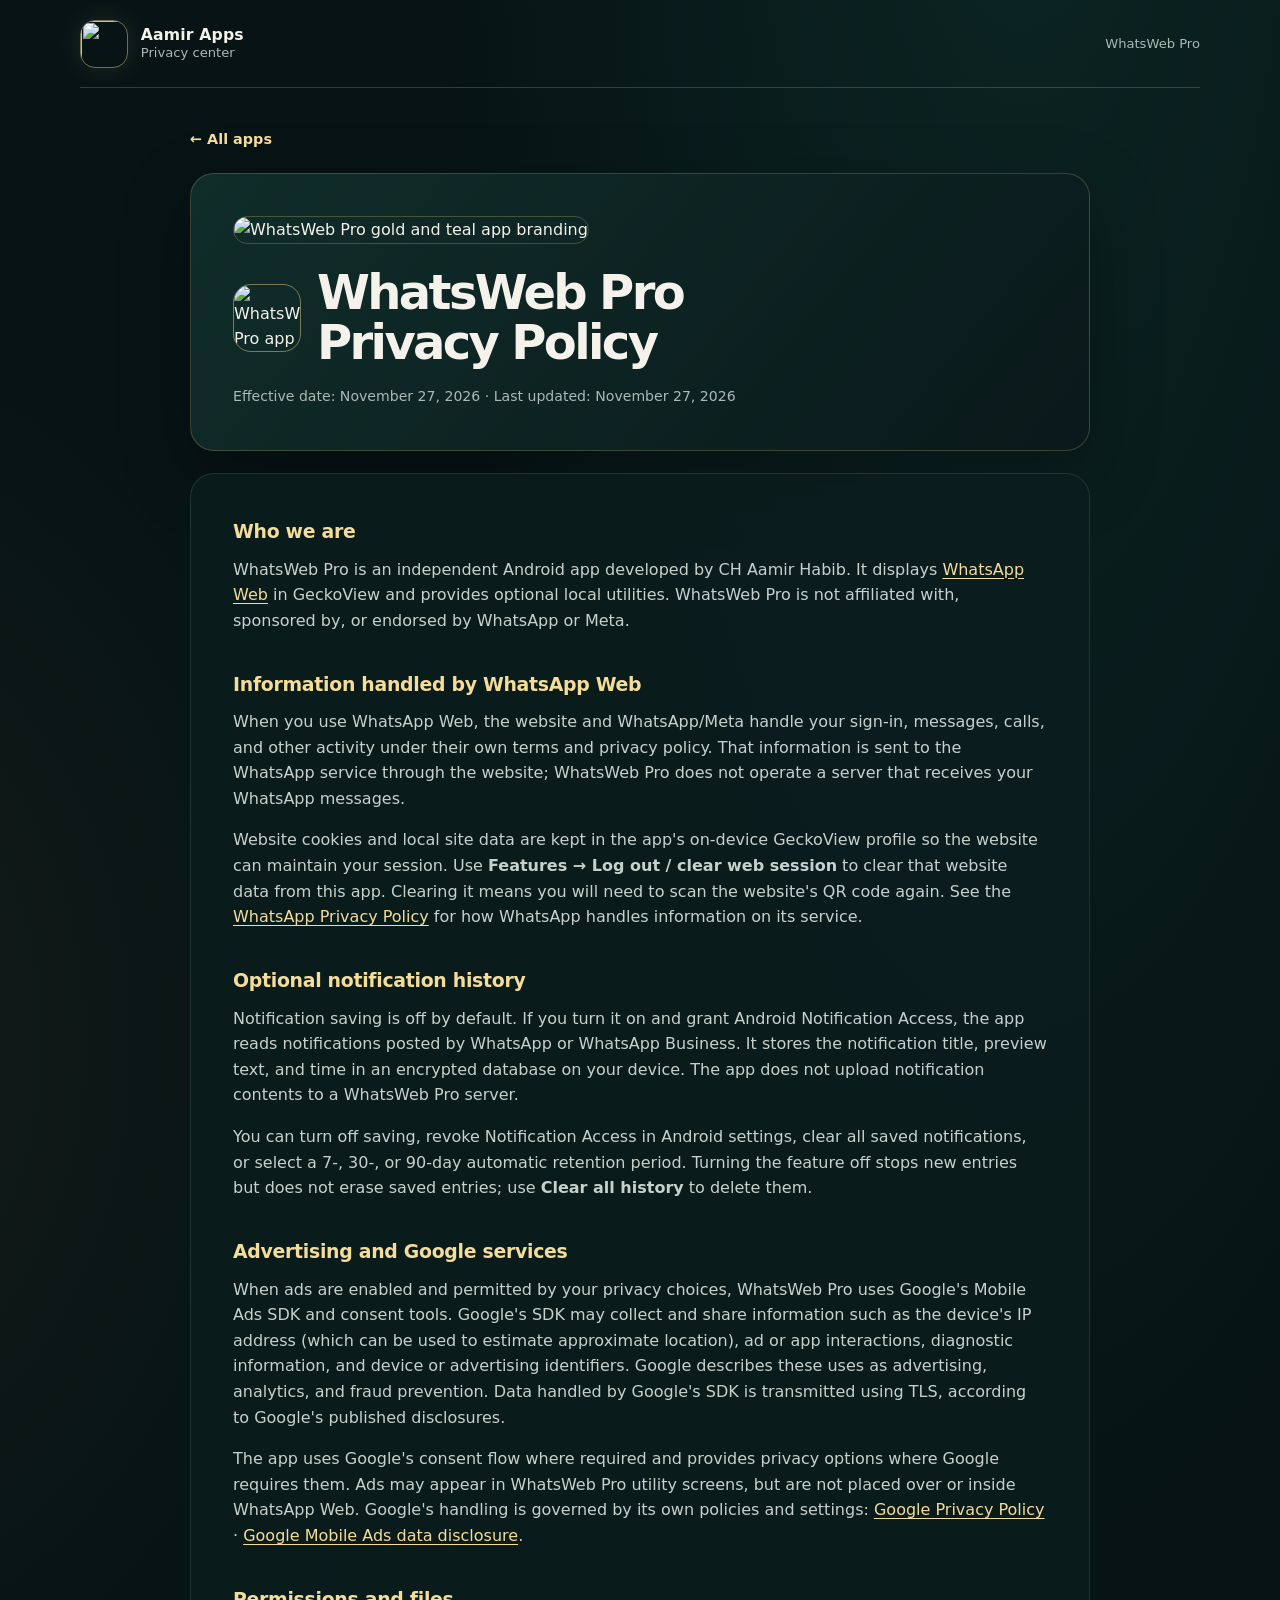
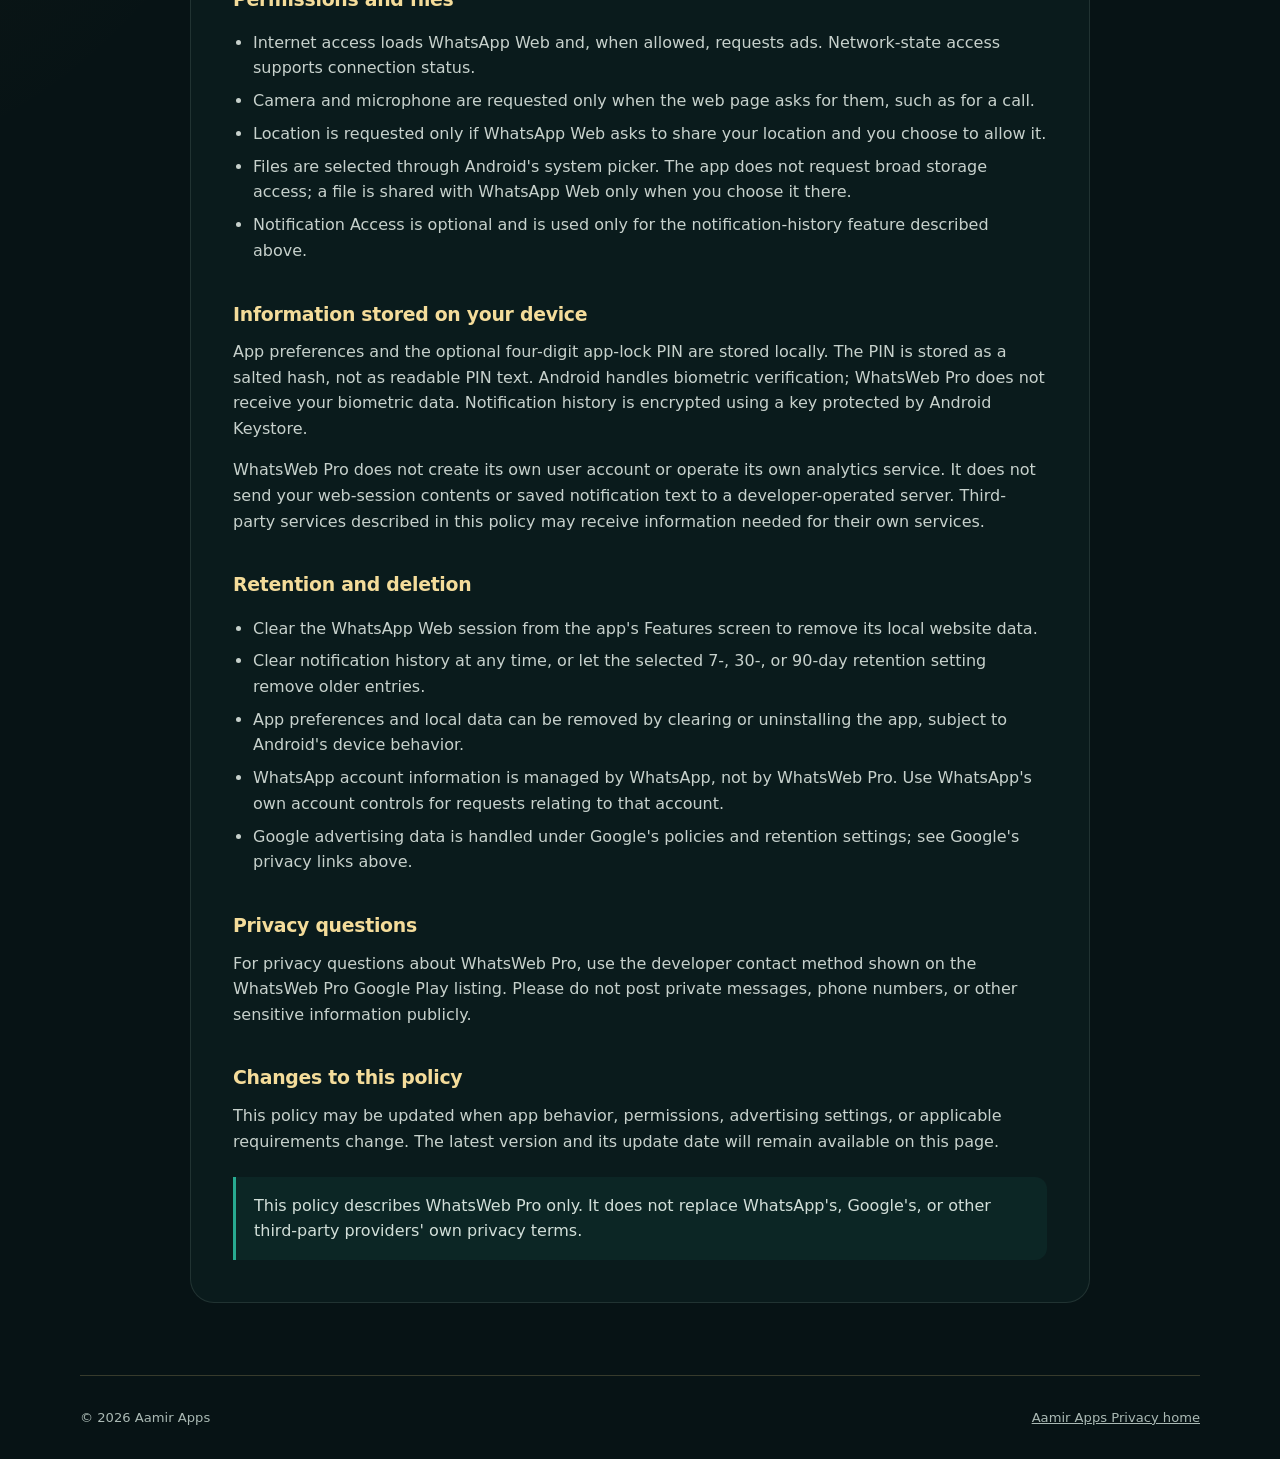
==== apps/whatsweb-pro/index.html @ d84593db "Add apps/whatsweb-pro/index.html to Aamir Apps Privacy" ====
<!doctype html>
<html lang="en">
  <head>
    <meta charset="utf-8">
    <meta name="viewport" content="width=device-width, initial-scale=1">
    <meta name="theme-color" content="#08191b">
    <meta name="description" content="Privacy policy for WhatsWeb Pro, an independent Android app by CH Aamir Habib.">
    <title>WhatsWeb Pro Privacy Policy | Aamir Apps</title>
    <link rel="icon" href="../../assets/whatsweb-pro-icon.png" type="image/png">
    <link rel="stylesheet" href="../../site.css">
  </head>
  <body>
    <header class="site-header">
      <a class="brand-lockup" href="../../" aria-label="Aamir Apps Privacy home">
        <img src="../../assets/whatsweb-pro-icon.png" alt="" width="48" height="48">
        <span>
          <strong>Aamir Apps</strong>
          <small>Privacy center</small>
        </span>
      </a>
      <span class="header-note">WhatsWeb Pro</span>
    </header>

    <main class="policy-shell">
      <a class="back-link" href="../../">← All apps</a>
      <section class="policy-hero" aria-labelledby="policy-title">
        <img class="policy-brand" src="../../assets/whatsweb-pro-brand.jpg" alt="WhatsWeb Pro gold and teal app branding" width="1024" height="1024">
        <div class="policy-title-row">
          <img src="../../assets/whatsweb-pro-icon.png" alt="WhatsWeb Pro app icon" width="68" height="68">
          <h1 id="policy-title">WhatsWeb Pro Privacy Policy</h1>
        </div>
        <p class="updated-date">Effective date: November 27, 2026 · Last updated: November 27, 2026</p>
      </section>

      <article class="policy-content">
        <h2>Who we are</h2>
        <p>
          WhatsWeb Pro is an independent Android app developed by CH Aamir Habib.
          It displays <a href="https://web.whatsapp.com/" target="_blank" rel="noopener noreferrer">WhatsApp Web</a>
          in GeckoView and provides optional local utilities. WhatsWeb Pro is not affiliated with,
          sponsored by, or endorsed by WhatsApp or Meta.
        </p>

        <h2>Information handled by WhatsApp Web</h2>
        <p>
          When you use WhatsApp Web, the website and WhatsApp/Meta handle your sign-in,
          messages, calls, and other activity under their own terms and privacy policy.
          That information is sent to the WhatsApp service through the website; WhatsWeb Pro
          does not operate a server that receives your WhatsApp messages.
        </p>
        <p>
          Website cookies and local site data are kept in the app's on-device GeckoView
          profile so the website can maintain your session. Use
          <strong>Features → Log out / clear web session</strong> to clear that website data
          from this app. Clearing it means you will need to scan the website's QR code again.
          See the <a href="https://www.whatsapp.com/legal/privacy-policy/" target="_blank" rel="noopener noreferrer">WhatsApp Privacy Policy</a>
          for how WhatsApp handles information on its service.
        </p>

        <h2>Optional notification history</h2>
        <p>
          Notification saving is off by default. If you turn it on and grant Android
          Notification Access, the app reads notifications posted by WhatsApp or WhatsApp
          Business. It stores the notification title, preview text, and time in an encrypted
          database on your device. The app does not upload notification contents to a
          WhatsWeb Pro server.
        </p>
        <p>
          You can turn off saving, revoke Notification Access in Android settings, clear all
          saved notifications, or select a 7-, 30-, or 90-day automatic retention period.
          Turning the feature off stops new entries but does not erase saved entries; use
          <strong>Clear all history</strong> to delete them.
        </p>

        <h2>Advertising and Google services</h2>
        <p>
          When ads are enabled and permitted by your privacy choices, WhatsWeb Pro uses
          Google's Mobile Ads SDK and consent tools. Google's SDK may collect and share
          information such as the device's IP address (which can be used to estimate
          approximate location), ad or app interactions, diagnostic information, and device
          or advertising identifiers. Google describes these uses as advertising, analytics,
          and fraud prevention. Data handled by Google's SDK is transmitted using TLS,
          according to Google's published disclosures.
        </p>
        <p>
          The app uses Google's consent flow where required and provides privacy options
          where Google requires them. Ads may appear in WhatsWeb Pro utility screens, but
          are not placed over or inside WhatsApp Web. Google's handling is governed by its
          own policies and settings:
          <a href="https://policies.google.com/privacy" target="_blank" rel="noopener noreferrer">Google Privacy Policy</a>
          · <a href="https://developers.google.com/ad-manager/mobile-ads-sdk/android/next-gen/privacy/play-data-disclosure" target="_blank" rel="noopener noreferrer">Google Mobile Ads data disclosure</a>.
        </p>

        <h2>Permissions and files</h2>
        <ul>
          <li>Internet access loads WhatsApp Web and, when allowed, requests ads. Network-state access supports connection status.</li>
          <li>Camera and microphone are requested only when the web page asks for them, such as for a call.</li>
          <li>Location is requested only if WhatsApp Web asks to share your location and you choose to allow it.</li>
          <li>Files are selected through Android's system picker. The app does not request broad storage access; a file is shared with WhatsApp Web only when you choose it there.</li>
          <li>Notification Access is optional and is used only for the notification-history feature described above.</li>
        </ul>

        <h2>Information stored on your device</h2>
        <p>
          App preferences and the optional four-digit app-lock PIN are stored locally.
          The PIN is stored as a salted hash, not as readable PIN text. Android handles
          biometric verification; WhatsWeb Pro does not receive your biometric data.
          Notification history is encrypted using a key protected by Android Keystore.
        </p>
        <p>
          WhatsWeb Pro does not create its own user account or operate its own analytics
          service. It does not send your web-session contents or saved notification text to
          a developer-operated server. Third-party services described in this policy may
          receive information needed for their own services.
        </p>

        <h2>Retention and deletion</h2>
        <ul>
          <li>Clear the WhatsApp Web session from the app's Features screen to remove its local website data.</li>
          <li>Clear notification history at any time, or let the selected 7-, 30-, or 90-day retention setting remove older entries.</li>
          <li>App preferences and local data can be removed by clearing or uninstalling the app, subject to Android's device behavior.</li>
          <li>WhatsApp account information is managed by WhatsApp, not by WhatsWeb Pro. Use WhatsApp's own account controls for requests relating to that account.</li>
          <li>Google advertising data is handled under Google's policies and retention settings; see Google's privacy links above.</li>
        </ul>

        <h2>Privacy questions</h2>
        <p>
          For privacy questions about WhatsWeb Pro, use the developer contact method shown
          on the WhatsWeb Pro Google Play listing. Please do not post private messages,
          phone numbers, or other sensitive information publicly.
        </p>

        <h2>Changes to this policy</h2>
        <p>
          This policy may be updated when app behavior, permissions, advertising settings,
          or applicable requirements change. The latest version and its update date will
          remain available on this page.
        </p>
        <aside class="policy-callout">
          This policy describes WhatsWeb Pro only. It does not replace WhatsApp's, Google's,
          or other third-party providers' own privacy terms.
        </aside>
      </article>
    </main>

    <footer class="site-footer">
      <span>© 2026 Aamir Apps</span>
      <a href="../../">Aamir Apps Privacy home</a>
    </footer>
  </body>
</html>
---- site.css ----
:root {
  color-scheme: dark;
  --ink: #f4f2ea;
  --muted: #aab9b4;
  --base: #071315;
  --surface: #0d2021;
  --surface-raised: #112829;
  --line: rgba(225, 201, 128, 0.22);
  --gold: #e6cc83;
  --gold-bright: #f4dc9a;
  --teal: #28aa91;
  --shadow: 0 24px 70px rgba(0, 0, 0, 0.27);
  font-family: Inter, ui-sans-serif, system-ui, -apple-system, BlinkMacSystemFont, "Segoe UI", sans-serif;
  font-synthesis: none;
  text-rendering: optimizeLegibility;
}

* { box-sizing: border-box; }

html {
  min-width: 320px;
  scroll-behavior: smooth;
  background: var(--base);
}

body {
  min-height: 100vh;
  margin: 0;
  color: var(--ink);
  background:
    radial-gradient(ellipse at 80% -15%, rgba(31, 118, 100, 0.2), transparent 38rem),
    radial-gradient(ellipse at -15% 34%, rgba(174, 135, 50, 0.08), transparent 34rem),
    var(--base);
  line-height: 1.6;
}

a { color: inherit; }

a:focus-visible, button:focus-visible {
  outline: 3px solid var(--gold-bright);
  outline-offset: 4px;
}

.skip-link {
  position: absolute;
  z-index: 10;
  top: 0.75rem;
  left: 0.75rem;
  padding: 0.65rem 0.9rem;
  transform: translateY(-180%);
  color: #071315;
  background: var(--gold-bright);
  border-radius: 0.5rem;
}

.skip-link:focus { transform: translateY(0); }

.site-header, main, .site-footer {
  width: min(1120px, calc(100% - 40px));
  margin-inline: auto;
}

.site-header {
  min-height: 88px;
  display: flex;
  align-items: center;
  justify-content: space-between;
  gap: 1rem;
  border-bottom: 1px solid var(--line);
}

.brand-lockup {
  display: inline-flex;
  align-items: center;
  gap: 0.8rem;
  text-decoration: none;
}

.brand-lockup img {
  width: 48px;
  height: 48px;
  border: 1px solid rgba(230, 204, 131, 0.5);
  border-radius: 15px;
  box-shadow: 0 0 26px rgba(230, 204, 131, 0.12);
}

.brand-lockup span { display: grid; line-height: 1.2; }
.brand-lockup strong { font-size: 0.98rem; letter-spacing: 0.01em; }
.brand-lockup small, .header-note { color: var(--muted); font-size: 0.82rem; }

.hero {
  position: relative;
  min-height: 310px;
  margin-top: 42px;
  padding: clamp(30px, 7vw, 72px);
  overflow: hidden;
  display: flex;
  align-items: center;
  border: 1px solid var(--line);
  border-radius: 28px;
  background:
    linear-gradient(115deg, rgba(16, 46, 43, 0.98) 5%, rgba(11, 29, 30, 0.93) 62%, rgba(9, 23, 25, 0.95)),
    var(--surface);
  box-shadow: var(--shadow);
}

.hero-copy { position: relative; z-index: 1; max-width: 680px; }
.eyebrow {
  margin: 0 0 0.55rem;
  color: var(--gold);
  font-size: 0.75rem;
  font-weight: 750;
  letter-spacing: 0.16em;
  text-transform: uppercase;
}

h1, h2, h3, p { margin-top: 0; }
h1 {
  max-width: 14ch;
  margin-bottom: 1rem;
  font-size: clamp(2.35rem, 6vw, 4.45rem);
  letter-spacing: -0.055em;
  line-height: 1.04;
}

.hero-description {
  max-width: 52ch;
  margin-bottom: 0;
  color: #c2cfca;
  font-size: clamp(1rem, 2vw, 1.14rem);
}

.hero-mark {
  position: absolute;
  top: 50%;
  right: 9%;
  width: 190px;
  aspect-ratio: 1;
  display: grid;
  place-items: center;
  transform: translateY(-50%);
  color: var(--gold);
  opacity: 0.72;
}

.hero-orbit {
  position: absolute;
  inset: 7%;
  border: 1px solid rgba(230, 204, 131, 0.28);
  border-radius: 50%;
  box-shadow: 0 0 70px rgba(40, 170, 145, 0.18), inset 0 0 40px rgba(40, 170, 145, 0.1);
}

.hero-orbit::before, .hero-orbit::after {
  position: absolute;
  content: "";
  border: 1px solid rgba(230, 204, 131, 0.32);
  border-radius: 50%;
}

.hero-orbit::before { inset: 16%; }
.hero-orbit::after { inset: 31%; border-color: rgba(40, 170, 145, 0.65); }
.hero-star { font-size: 5.2rem; text-shadow: 0 0 34px rgba(230, 204, 131, 0.35); }

.apps-section { padding-block: 72px 84px; }
.section-heading {
  display: flex;
  align-items: end;
  justify-content: space-between;
  gap: 1rem;
  margin-bottom: 24px;
}

.section-heading h2 {
  margin-bottom: 0;
  font-size: clamp(1.6rem, 3vw, 2.1rem);
  letter-spacing: -0.035em;
}

.sort-note {
  margin-bottom: 0.25rem;
  color: var(--muted);
  font-size: 0.88rem;
}

.app-grid {
  display: grid;
  grid-template-columns: repeat(3, minmax(0, 1fr));
  gap: 18px;
}

.app-card {
  min-height: 228px;
  padding: 22px;
  display: flex;
  flex-direction: column;
  align-items: flex-start;
  border: 1px solid rgba(185, 204, 191, 0.13);
  border-radius: 20px;
  background: linear-gradient(155deg, rgba(19, 44, 43, 0.96), rgba(11, 29, 30, 0.97));
  text-decoration: none;
  transition: border-color 150ms ease, transform 150ms ease, background 150ms ease;
}

.app-card:hover {
  transform: translateY(-4px);
  border-color: rgba(230, 204, 131, 0.58);
  background: linear-gradient(155deg, rgba(26, 56, 52, 0.98), rgba(13, 35, 35, 0.98));
}

.app-card-top {
  width: 100%;
  display: flex;
  align-items: center;
  gap: 15px;
}

.app-card-icon {
  width: 64px;
  height: 64px;
  flex: 0 0 auto;
  border: 1px solid rgba(230, 204, 131, 0.42);
  border-radius: 18px;
  background: #074b46;
  object-fit: cover;
}

.app-card h3 { margin: 0; font-size: 1.14rem; line-height: 1.25; }
.app-card-date { margin: 0.3rem 0 0; color: var(--muted); font-size: 0.78rem; }
.app-card-description { margin: 18px 0 20px; color: #c2cfca; font-size: 0.9rem; }
.app-card-action {
  margin-top: auto;
  color: var(--gold-bright);
  font-size: 0.9rem;
  font-weight: 700;
}

.pagination {
  display: flex;
  align-items: center;
  justify-content: center;
  gap: 8px;
  margin-top: 30px;
}

.page-link {
  min-width: 42px;
  min-height: 42px;
  display: inline-grid;
  place-items: center;
  padding: 0 12px;
  border: 1px solid rgba(185, 204, 191, 0.2);
  border-radius: 12px;
  color: var(--ink);
  background: var(--surface);
  text-decoration: none;
  font: inherit;
}

.page-link:hover { border-color: var(--gold); }
.page-link[aria-current="page"] {
  color: #091716;
  border-color: var(--gold);
  background: var(--gold);
  font-weight: 800;
}

.empty-state {
  padding: 24px;
  border: 1px dashed var(--line);
  border-radius: 16px;
  color: var(--muted);
}

.site-footer {
  min-height: 84px;
  display: flex;
  align-items: center;
  justify-content: space-between;
  gap: 1rem;
  border-top: 1px solid var(--line);
  color: var(--muted);
  font-size: 0.82rem;
}

.site-footer span:last-child { text-align: right; }

.policy-shell {
  width: min(900px, calc(100% - 40px));
  margin: 38px auto 72px;
}

.back-link {
  display: inline-flex;
  align-items: center;
  gap: 0.5rem;
  margin-bottom: 22px;
  color: var(--gold-bright);
  font-size: 0.9rem;
  font-weight: 700;
  text-decoration: none;
}

.policy-hero {
  padding: clamp(22px, 5vw, 42px);
  border: 1px solid var(--line);
  border-radius: 24px;
  background: linear-gradient(130deg, rgba(16, 46, 43, 0.98), rgba(10, 25, 27, 0.98));
  box-shadow: var(--shadow);
}

.policy-brand {
  width: 100%;
  max-height: 310px;
  margin-bottom: 24px;
  border: 1px solid rgba(230, 204, 131, 0.26);
  border-radius: 18px;
  object-fit: cover;
  object-position: center 42%;
}

.policy-title-row { display: flex; align-items: center; gap: 16px; }
.policy-title-row img {
  width: 68px;
  height: 68px;
  border: 1px solid rgba(230, 204, 131, 0.5);
  border-radius: 18px;
}

.policy-title-row h1 { margin: 0; font-size: clamp(1.9rem, 5vw, 3rem); }
.updated-date { margin: 18px 0 0; color: var(--muted); font-size: 0.88rem; }

.policy-content {
  margin-top: 22px;
  padding: clamp(22px, 5vw, 42px);
  border: 1px solid rgba(185, 204, 191, 0.13);
  border-radius: 24px;
  background: rgba(11, 29, 30, 0.92);
}

.policy-content h2 {
  margin: 2.2rem 0 0.65rem;
  color: var(--gold-bright);
  font-size: 1.18rem;
  letter-spacing: -0.015em;
}

.policy-content h2:first-child { margin-top: 0; }
.policy-content p, .policy-content li { color: #c7d1cc; }
.policy-content ul { padding-left: 1.25rem; }
.policy-content li + li { margin-top: 0.45rem; }
.policy-content a { color: var(--gold-bright); text-underline-offset: 3px; }

.policy-callout {
  margin-top: 1.4rem;
  padding: 16px 18px;
  border-left: 3px solid var(--teal);
  border-radius: 0 12px 12px 0;
  background: rgba(40, 170, 145, 0.08);
  color: #d2dfd9;
}

@media (max-width: 850px) {
  .app-grid { grid-template-columns: repeat(2, minmax(0, 1fr)); }
  .hero-mark { right: 5%; opacity: 0.34; }
}

@media (max-width: 580px) {
  .site-header, main, .site-footer { width: min(100% - 28px, 1120px); }
  .site-header { min-height: 72px; }
  .header-note { max-width: 11ch; text-align: right; line-height: 1.3; }
  .brand-lockup img { width: 42px; height: 42px; border-radius: 13px; }
  .hero { min-height: 275px; margin-top: 20px; padding: 27px 22px; border-radius: 22px; }
  .hero-mark { top: 25%; right: -26px; width: 150px; transform: none; opacity: 0.23; }
  .hero-star { font-size: 4.2rem; }
  .hero-copy { max-width: 100%; }
  .hero-description { max-width: 35ch; }
  .apps-section { padding-block: 52px 62px; }
  .section-heading { align-items: flex-start; flex-direction: column; gap: 6px; }
  .app-grid { grid-template-columns: 1fr; gap: 12px; }
  .app-card { min-height: 195px; padding: 18px; }
  .site-footer { min-height: 86px; align-items: flex-start; flex-direction: column; justify-content: center; gap: 3px; }
  .site-footer span:last-child { text-align: left; }
  .policy-shell { width: min(100% - 28px, 900px); margin-top: 22px; }
  .policy-hero, .policy-content { border-radius: 19px; }
  .policy-brand { max-height: 225px; }
  .policy-title-row { align-items: flex-start; gap: 12px; }
  .policy-title-row img { width: 56px; height: 56px; border-radius: 15px; }
}

@media (prefers-reduced-motion: reduce) {
  *, *::before, *::after { scroll-behavior: auto !important; transition-duration: 0.01ms !important; }
}
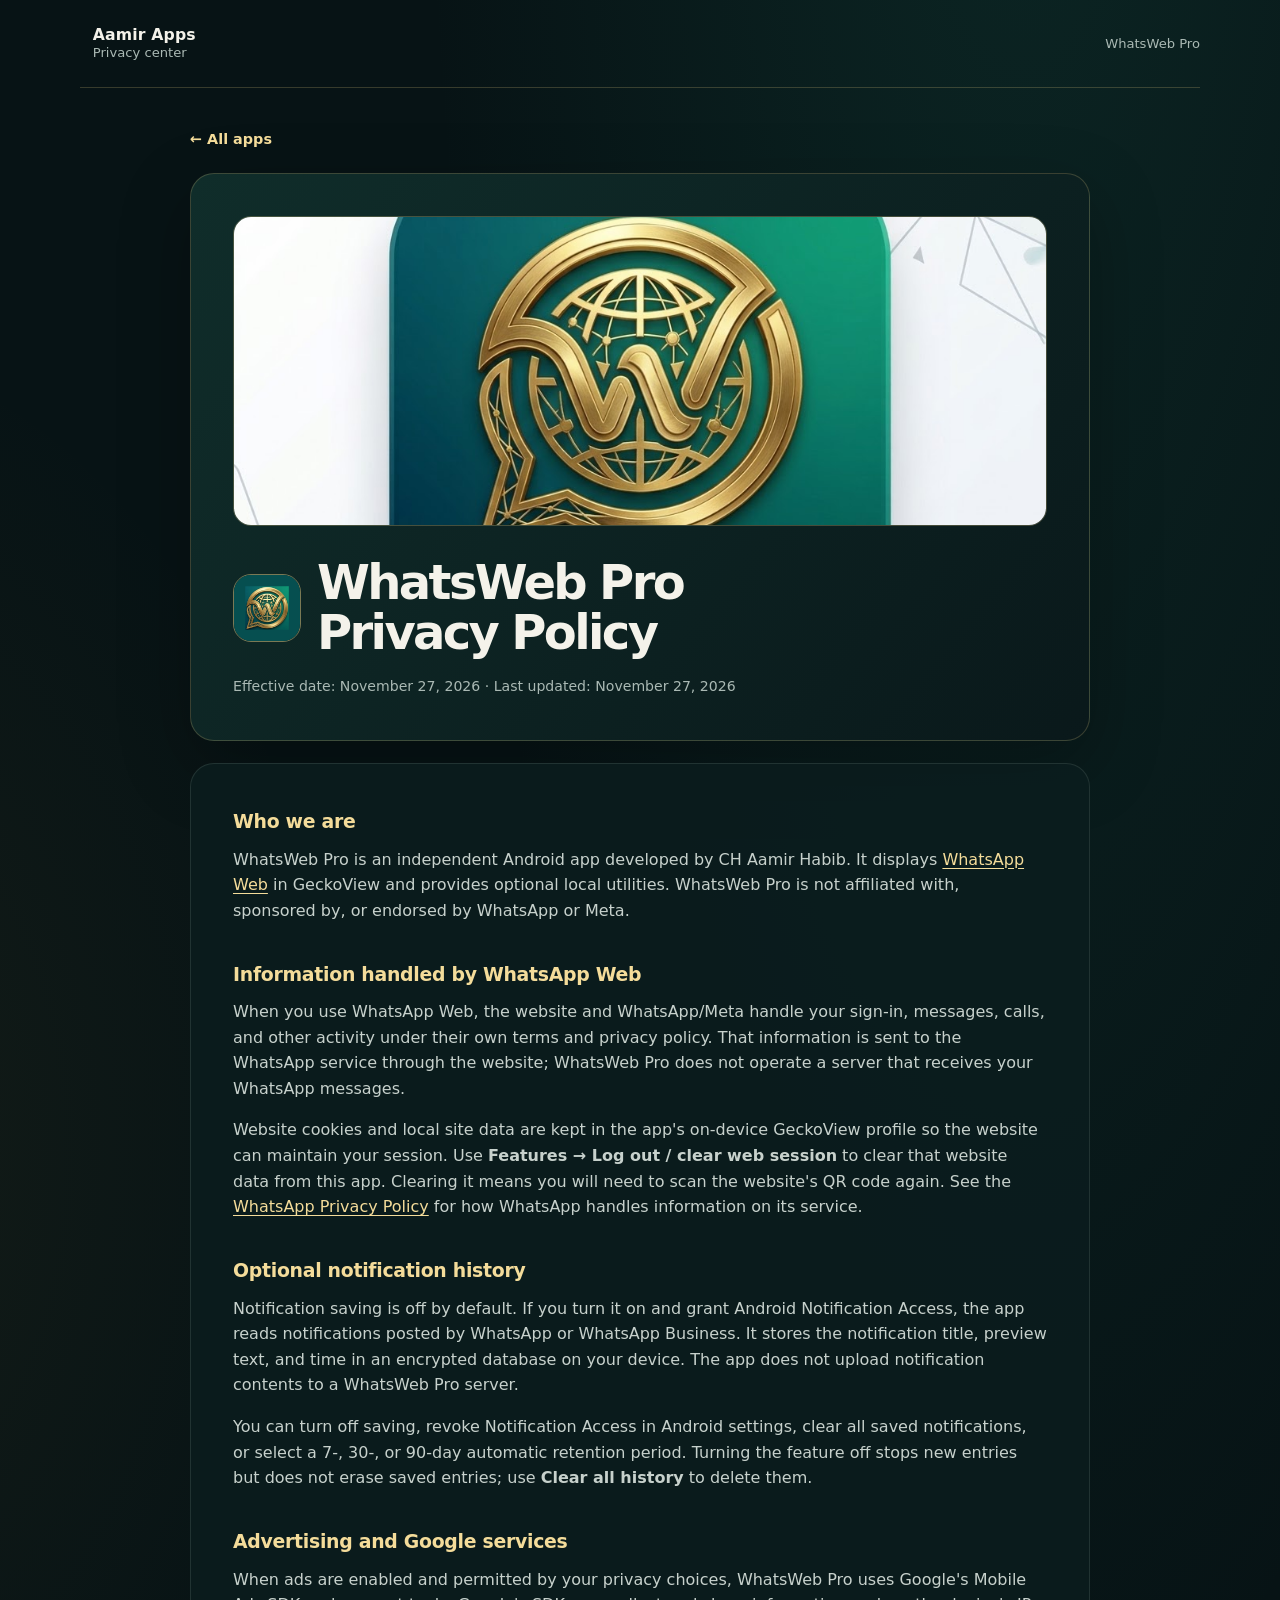
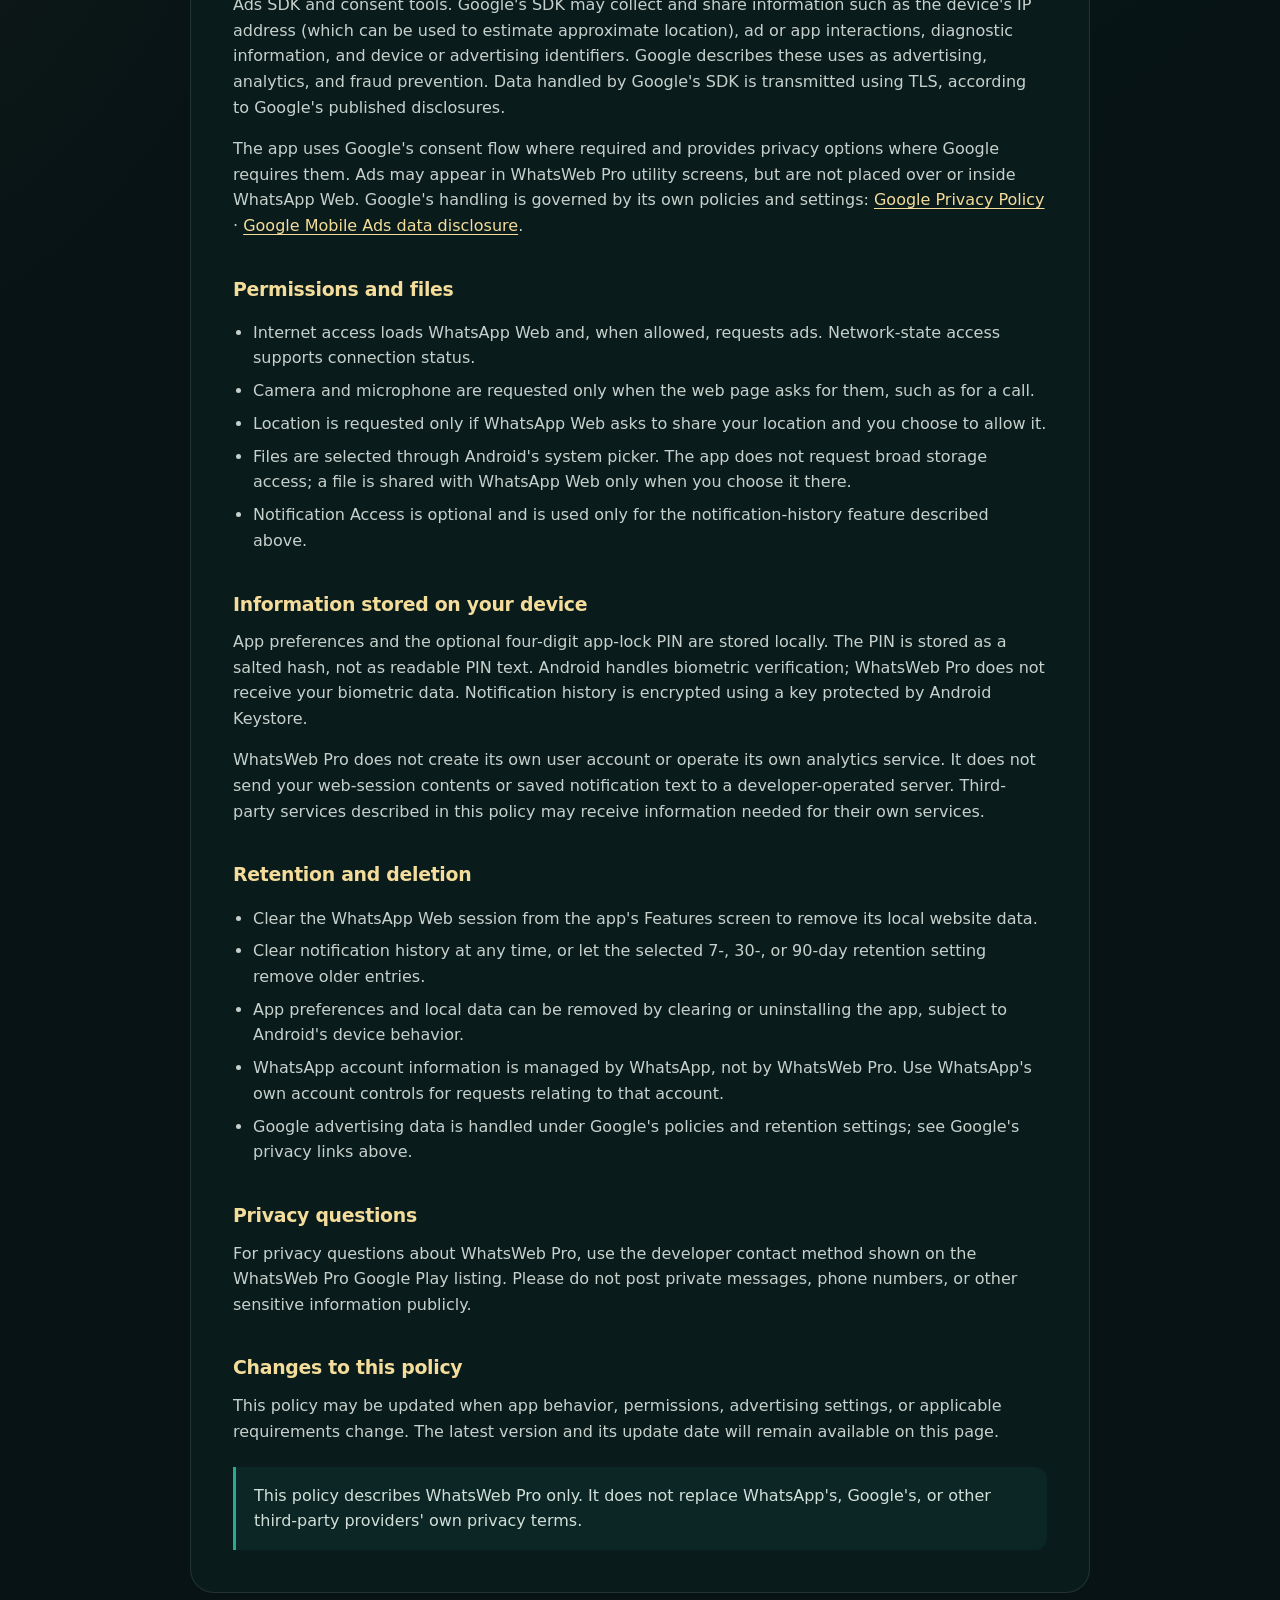
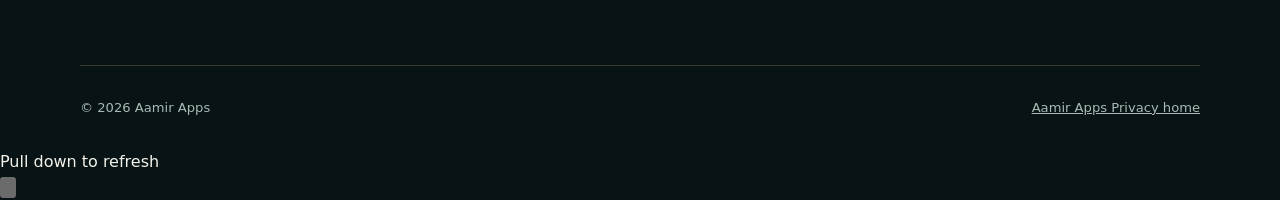
==== commit 5c50b6fd: "Refresh Aamir Apps Privacy identity and shared navigation" ====
--- a/apps/whatsweb-pro/index.html
+++ b/apps/whatsweb-pro/index.html
@@ -6,14 +6,15 @@
     <meta name="theme-color" content="#08191b">
     <meta name="description" content="Privacy policy for WhatsWeb Pro, an independent Android app by CH Aamir Habib.">
     <title>WhatsWeb Pro Privacy Policy | Aamir Apps</title>
-    <link rel="icon" href="../../assets/whatsweb-pro-icon.png" type="image/png">
+    <link rel="icon" href="../../assets/aamir-apps-privacy-logo.jpg" type="image/jpeg">
     <link rel="stylesheet" href="../../site.css">
+    <script src="../../site-interactions.js" defer></script>
   </head>
   <body>
     <header class="site-header">
       <a class="brand-lockup" href="../../" aria-label="Aamir Apps Privacy home">
-        <img src="../../assets/whatsweb-pro-icon.png" alt="" width="48" height="48">
-        <span>
+        <span class="brand-mark" aria-hidden="true"></span>
+        <span class="brand-copy">
           <strong>Aamir Apps</strong>
           <small>Privacy center</small>
         </span>
@@ -147,5 +148,15 @@
       <span>© 2026 Aamir Apps</span>
       <a href="../../">Aamir Apps Privacy home</a>
     </footer>
+
+    <div class="pull-indicator" id="pull-indicator" role="status" aria-live="polite">
+      <span class="refresh-spinner" aria-hidden="true"></span>
+      <span id="refresh-status">Pull down to refresh</span>
+    </div>
+    <button class="back-to-top" type="button" aria-label="Back to top" title="Back to top">
+      <svg viewBox="0 0 24 24" aria-hidden="true">
+        <path d="M12 19V5m-7 7 7-7 7 7"></path>
+      </svg>
+    </button>
   </body>
 </html>
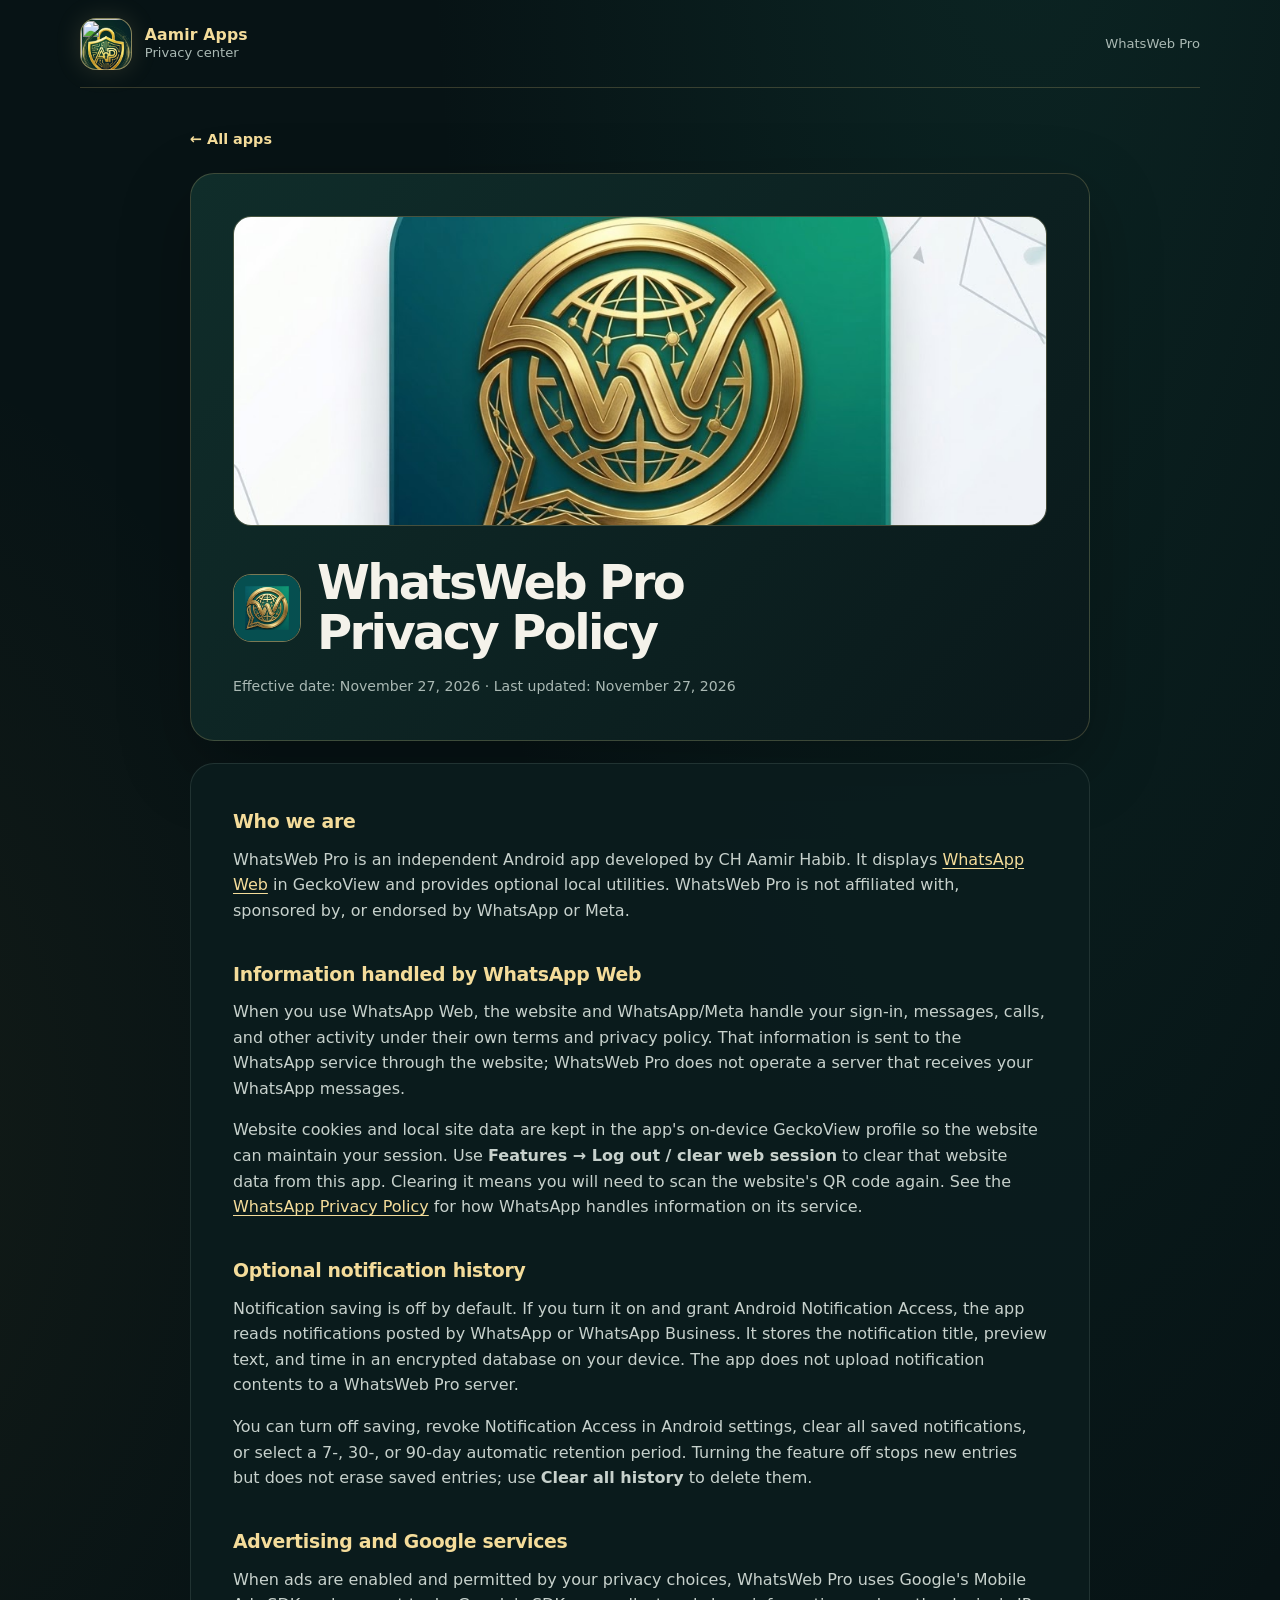
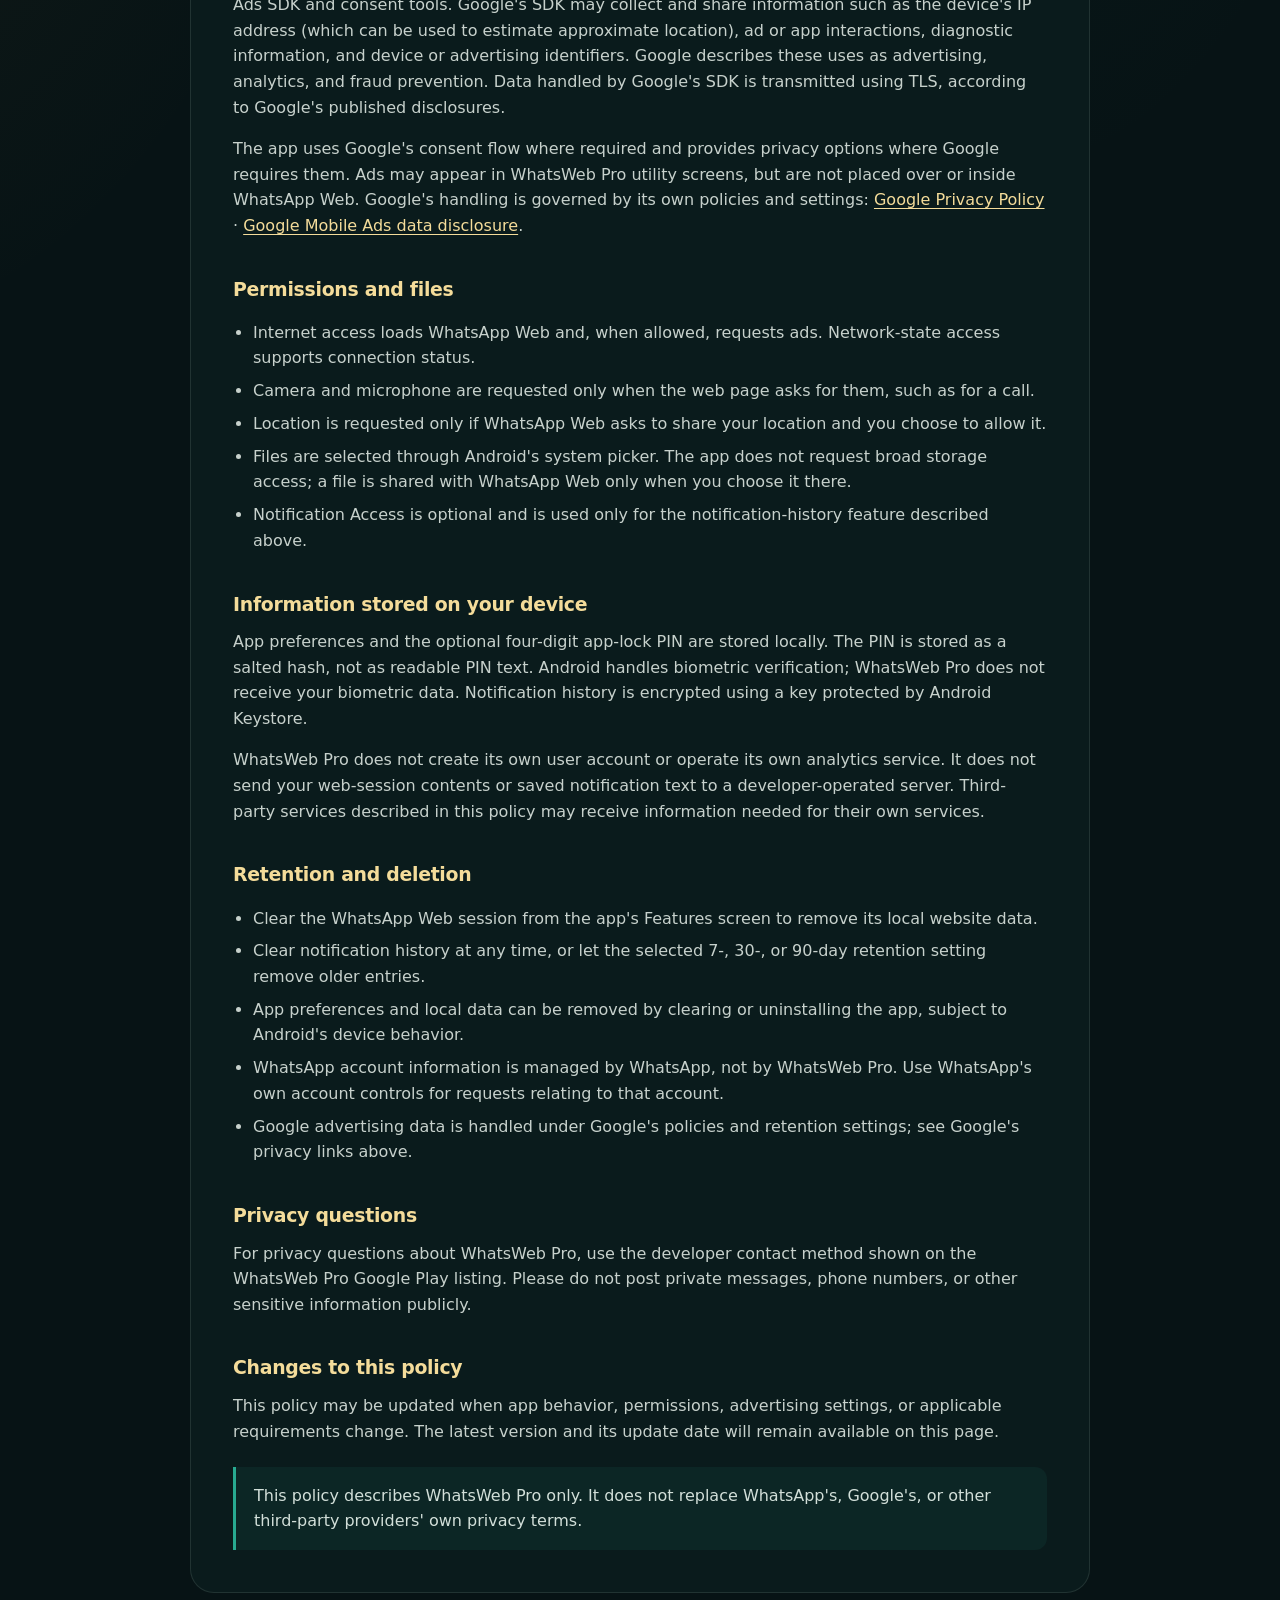
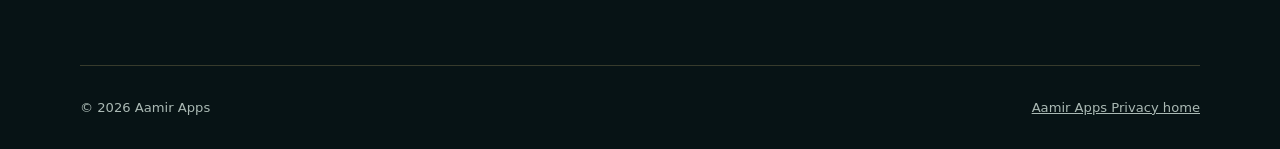
==== commit bfbb5646: "Make Aamir Apps logo visible on mobile" ====
--- a/apps/whatsweb-pro/index.html
+++ b/apps/whatsweb-pro/index.html
@@ -6,14 +6,14 @@
     <meta name="theme-color" content="#08191b">
     <meta name="description" content="Privacy policy for WhatsWeb Pro, an independent Android app by CH Aamir Habib.">
     <title>WhatsWeb Pro Privacy Policy | Aamir Apps</title>
-    <link rel="icon" href="../../assets/aamir-apps-privacy-logo.jpg" type="image/jpeg">
+    <link rel="icon" href="../../assets/aamir-apps-privacy-mark.jpg" type="image/jpeg">
     <link rel="stylesheet" href="../../site.css">
     <script src="../../site-interactions.js" defer></script>
   </head>
   <body>
     <header class="site-header">
       <a class="brand-lockup" href="../../" aria-label="Aamir Apps Privacy home">
-        <span class="brand-mark" aria-hidden="true"></span>
+        <img class="brand-mark" src="../../assets/aamir-apps-privacy-mark.jpg" alt="" width="52" height="52">
         <span class="brand-copy">
           <strong>Aamir Apps</strong>
           <small>Privacy center</small>
--- a/site.css
+++ b/site.css
@@ -74,19 +74,91 @@
   align-items: center;
   gap: 0.8rem;
   text-decoration: none;
-}
-
-.brand-lockup img {
-  width: 48px;
-  height: 48px;
-  border: 1px solid rgba(230, 204, 131, 0.5);
-  border-radius: 15px;
-  box-shadow: 0 0 26px rgba(230, 204, 131, 0.12);
-}
-
-.brand-lockup span { display: grid; line-height: 1.2; }
-.brand-lockup strong { font-size: 0.98rem; letter-spacing: 0.01em; }
-.brand-lockup small, .header-note { color: var(--muted); font-size: 0.82rem; }
+  transition: transform 180ms ease, filter 180ms ease;
+}
+
+.brand-lockup:hover {
+  transform: translateY(-2px);
+  filter: drop-shadow(0 6px 18px rgba(230, 204, 131, 0.16));
+}
+
+.brand-mark {
+  width: 52px;
+  height: 52px;
+  flex: 0 0 auto;
+  display: block;
+  border: 1px solid rgba(230, 204, 131, 0.58);
+  border-radius: 16px;
+  background-color: #082b2a;
+  background-image: url("./assets/aamir-apps-privacy-logo.jpg");
+  background-repeat: no-repeat;
+  background-position: center 8%;
+  background-size: 168% auto;
+  box-shadow: 0 0 26px rgba(230, 204, 131, 0.15);
+  animation: brand-mark-float 4.8s ease-in-out infinite;
+}
+
+.brand-copy {
+  display: grid;
+  line-height: 1.2;
+  animation: brand-text-glow 5s ease-in-out infinite;
+}
+
+.brand-copy strong {
+  color: var(--gold-bright);
+  font-size: 0.98rem;
+  letter-spacing: 0.01em;
+}
+
+.brand-copy small {
+  color: var(--muted);
+  font-size: 0.82rem;
+}
+
+@keyframes brand-mark-float {
+  0%, 100% { transform: translateY(0); box-shadow: 0 0 18px rgba(230, 204, 131, 0.12); }
+  50% { transform: translateY(-2px); box-shadow: 0 0 30px rgba(40, 170, 145, 0.28); }
+}
+
+@keyframes brand-text-glow {
+  0%, 100% { text-shadow: 0 0 0 rgba(230, 204, 131, 0); }
+  50% { text-shadow: 0 0 16px rgba(230, 204, 131, 0.22); }
+}
+
+.brand-lockup:hover .brand-mark {
+  animation-duration: 1.4s;
+}
+
+.brand-lockup:hover .brand-copy {
+  animation-duration: 1.5s;
+}
+
+.hero-mark {
+  position: absolute;
+  top: 50%;
+  right: 4%;
+  width: clamp(185px, 27vw, 286px);
+  aspect-ratio: 1;
+  transform: translateY(-50%);
+  border: 1px solid rgba(230, 204, 131, 0.32);
+  border-radius: 26px;
+  overflow: hidden;
+  box-shadow: 0 18px 56px rgba(0, 0, 0, 0.34), 0 0 46px rgba(40, 170, 145, 0.16);
+  animation: logo-card-float 6s ease-in-out infinite;
+}
+
+.hero-mark img {
+  width: 100%;
+  height: 100%;
+  display: block;
+  object-fit: cover;
+}
+
+@keyframes logo-card-float {
+  0%, 100% { translate: 0 0; }
+  50% { translate: 0 -5px; }
+}
+.header-note { color: var(--muted); font-size: 0.82rem; }
 
 .hero {
   position: relative;
@@ -129,38 +201,6 @@
   color: #c2cfca;
   font-size: clamp(1rem, 2vw, 1.14rem);
 }
-
-.hero-mark {
-  position: absolute;
-  top: 50%;
-  right: 9%;
-  width: 190px;
-  aspect-ratio: 1;
-  display: grid;
-  place-items: center;
-  transform: translateY(-50%);
-  color: var(--gold);
-  opacity: 0.72;
-}
-
-.hero-orbit {
-  position: absolute;
-  inset: 7%;
-  border: 1px solid rgba(230, 204, 131, 0.28);
-  border-radius: 50%;
-  box-shadow: 0 0 70px rgba(40, 170, 145, 0.18), inset 0 0 40px rgba(40, 170, 145, 0.1);
-}
-
-.hero-orbit::before, .hero-orbit::after {
-  position: absolute;
-  content: "";
-  border: 1px solid rgba(230, 204, 131, 0.32);
-  border-radius: 50%;
-}
-
-.hero-orbit::before { inset: 16%; }
-.hero-orbit::after { inset: 31%; border-color: rgba(40, 170, 145, 0.65); }
-.hero-star { font-size: 5.2rem; text-shadow: 0 0 34px rgba(230, 204, 131, 0.35); }
 
 .apps-section { padding-block: 72px 84px; }
 .section-heading {
@@ -360,20 +400,90 @@
   color: #d2dfd9;
 }
 
+.back-to-top {
+  position: fixed;
+  z-index: 25;
+  right: max(18px, env(safe-area-inset-right));
+  bottom: max(18px, env(safe-area-inset-bottom));
+  width: 48px;
+  height: 48px;
+  display: grid;
+  place-items: center;
+  border: 1px solid rgba(230, 204, 131, 0.62);
+  border-radius: 16px;
+  color: #071315;
+  background: var(--gold-bright);
+  box-shadow: 0 10px 28px rgba(0, 0, 0, 0.32);
+  cursor: pointer;
+  opacity: 0;
+  visibility: hidden;
+  transform: translateY(10px);
+  transition: opacity 180ms ease, transform 180ms ease, visibility 180ms ease;
+}
+
+.back-to-top.is-visible {
+  opacity: 1;
+  visibility: visible;
+  transform: translateY(0);
+}
+
+.back-to-top:hover { background: #ffe9ad; transform: translateY(-3px); }
+.back-to-top svg { width: 23px; height: 23px; fill: none; stroke: currentColor; stroke-width: 2; stroke-linecap: round; stroke-linejoin: round; }
+
+.pull-indicator {
+  position: fixed;
+  z-index: 30;
+  top: 12px;
+  left: 50%;
+  min-height: 42px;
+  display: flex;
+  align-items: center;
+  gap: 10px;
+  padding: 8px 15px;
+  border: 1px solid rgba(230, 204, 131, 0.48);
+  border-radius: 999px;
+  color: var(--ink);
+  background: rgba(11, 29, 30, 0.96);
+  box-shadow: 0 10px 28px rgba(0, 0, 0, 0.32);
+  font-size: 0.84rem;
+  opacity: 0;
+  pointer-events: none;
+  transform: translate(-50%, -150%);
+  transition: opacity 140ms ease, transform 140ms ease, border-color 140ms ease;
+}
+
+.pull-indicator.is-visible {
+  opacity: 1;
+  transform: translate(-50%, calc(-100% + var(--pull-distance, 56px)));
+}
+
+.pull-indicator.is-armed { border-color: var(--teal); }
+.pull-indicator.is-refreshing .refresh-spinner { animation: refresh-spin 700ms linear infinite; }
+
+.refresh-spinner {
+  width: 16px;
+  height: 16px;
+  border: 2px solid rgba(230, 204, 131, 0.28);
+  border-top-color: var(--gold-bright);
+  border-radius: 50%;
+}
+
+@keyframes refresh-spin { to { transform: rotate(360deg); } }
+
 @media (max-width: 850px) {
   .app-grid { grid-template-columns: repeat(2, minmax(0, 1fr)); }
-  .hero-mark { right: 5%; opacity: 0.34; }
+  .hero-copy { max-width: calc(100% - 165px); }
+  .hero-mark { right: 3%; width: 165px; }
 }
 
 @media (max-width: 580px) {
   .site-header, main, .site-footer { width: min(100% - 28px, 1120px); }
   .site-header { min-height: 72px; }
   .header-note { max-width: 11ch; text-align: right; line-height: 1.3; }
-  .brand-lockup img { width: 42px; height: 42px; border-radius: 13px; }
+  .brand-mark { width: 42px; height: 42px; border-radius: 13px; }
   .hero { min-height: 275px; margin-top: 20px; padding: 27px 22px; border-radius: 22px; }
-  .hero-mark { top: 25%; right: -26px; width: 150px; transform: none; opacity: 0.23; }
-  .hero-star { font-size: 4.2rem; }
   .hero-copy { max-width: 100%; }
+  .hero-mark { top: 15px; right: -10px; width: 112px; transform: none; opacity: 0.22; }
   .hero-description { max-width: 35ch; }
   .apps-section { padding-block: 52px 62px; }
   .section-heading { align-items: flex-start; flex-direction: column; gap: 6px; }
@@ -386,8 +496,14 @@
   .policy-brand { max-height: 225px; }
   .policy-title-row { align-items: flex-start; gap: 12px; }
   .policy-title-row img { width: 56px; height: 56px; border-radius: 15px; }
+  .back-to-top { right: max(14px, env(safe-area-inset-right)); bottom: max(14px, env(safe-area-inset-bottom)); width: 44px; height: 44px; border-radius: 14px; }
 }
 
 @media (prefers-reduced-motion: reduce) {
-  *, *::before, *::after { scroll-behavior: auto !important; transition-duration: 0.01ms !important; }
-}
+  *, *::before, *::after {
+    scroll-behavior: auto !important;
+    animation-duration: 0.01ms !important;
+    animation-iteration-count: 1 !important;
+    transition-duration: 0.01ms !important;
+  }
+}
